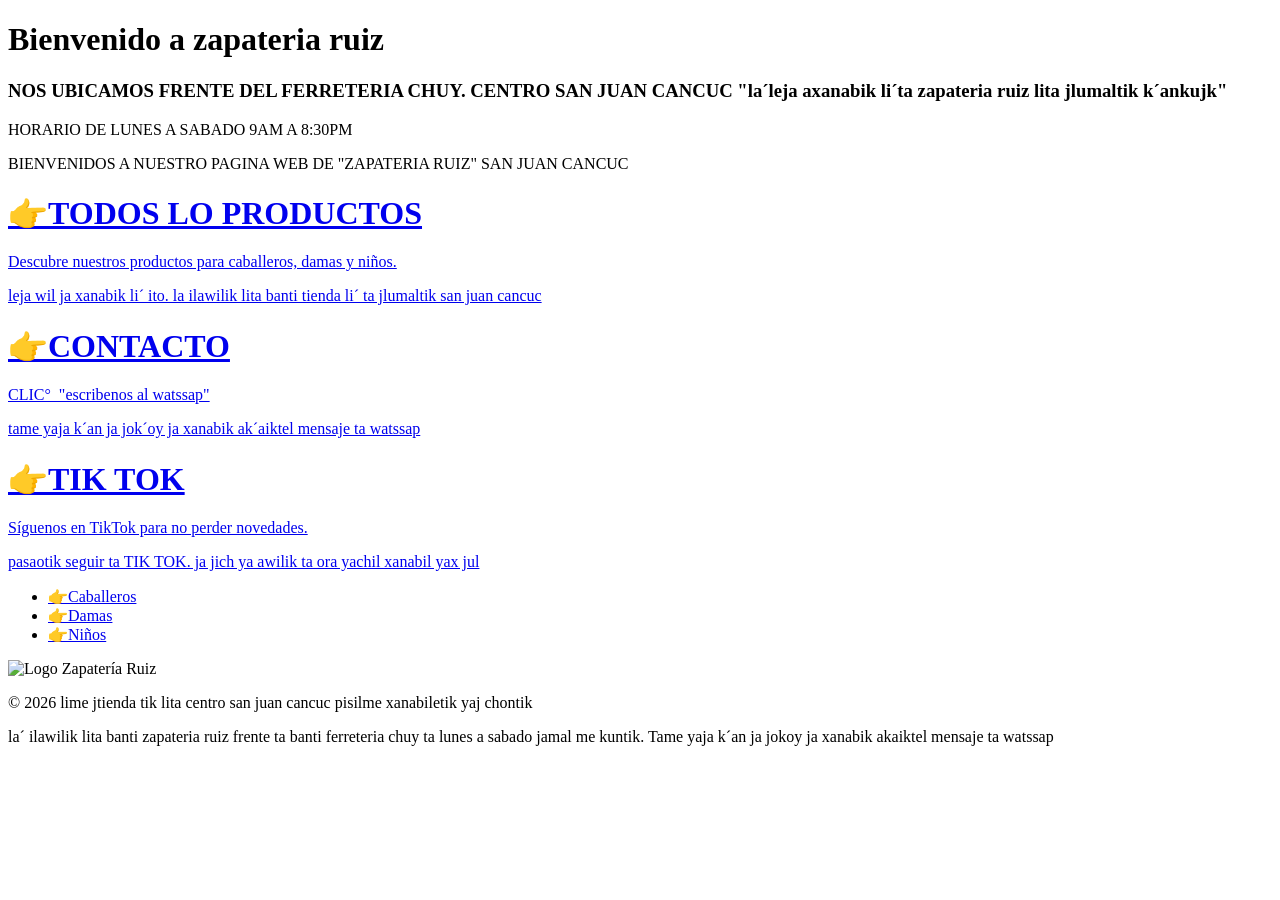
==== index.html @ fe38a1d0 "Add files via upload" ====
<!DOCTYPE html>
<html lang="es">
<head>
  <meta charset="UTF-8" />
  <meta name="viewport" content="width=device-width, initial-scale=1.0"/>
  <title>Zapatería Ruiz - San Juan Cancuc</title>
  <link rel="stylesheet" href="indexstyle.css" />

  <!-- PARA GOOGLE -->
  <meta name="description" content="Zapatería Ruiz - Tenis y zapatos para caballeros, damas y niños en San Juan Cancuc, Chiapas" />
  <meta name="keywords" content="zapatería, zapatos, tenis, San Juan Cancuc, Chiapas, calzado" />
  <meta name="author" content="Zapatería Ruiz" />

  <!-- PARA FACEBOOK -->
  <meta property="og:title" content="Zapatería Ruiz - San Juan Cancuc" />
  <meta property="og:description" content="Tenis y zapatos para caballeros, damas y niños. Visítanos en el centro de San Juan Cancuc frente a Ferretería Chuy." />
  <meta property="og:image" content="https://zapateria-ruiz.netlify.app/imagenlogo.jpg" />
  <meta property="og:url" content="https://zapateria-ruiz.netlify.app" />
  <meta property="og:type" content="website" />

</head>
<body>

  <!-- HEADER -->
  <header>
    <h1>Bienvenido a zapateria ruiz</h1>
    <h3>NOS UBICAMOS FRENTE DEL FERRETERIA CHUY.
      CENTRO SAN JUAN CANCUC "la´leja axanabik li´ta zapateria ruiz lita jlumaltik k´ankujk"</h3>
      <P>HORARIO DE LUNES A SABADO 9AM A 8:30PM</P>
  </header>

  <!-- NAV -->
  <nav>

    BIENVENIDOS A NUESTRO PAGINA WEB DE "ZAPATERIA RUIZ" SAN JUAN CANCUC 
  </nav>

  <!-- MAIN -->
  <main>

    <!-- 3 Tarjetas superiores -->
    <div class="top-cards">
      <div class="card">
        <a href="productos1.html" class="card">
        <h1>👉TODOS LO PRODUCTOS </h1>
        <p>Descubre nuestros productos para caballeros, damas y niños.</p>
        <p>leja wil ja xanabik li´ ito. la ilawilik lita banti tienda li´ ta jlumaltik san juan cancuc</p>
        </a>
      </div>
      <div class="card">
        <a href="contactos1.html" class="card">
        <h1>👉CONTACTO</h1>
        <p>CLIC°_"escribenos al watssap"</p>
        <p>tame yaja k´an ja jok´oy ja xanabik ak´aiktel mensaje ta watssap</p>
        </a>
      </div>
      <div class="card">
        <a href="redessociales.html" class="card">
        <h1>👉TIK TOK</h1>
        <p>Síguenos en TikTok para no perder novedades.</p>
        <p>pasaotik seguir ta TIK TOK. ja jich ya awilik ta ora yachil xanabil yax jul</p>
        </a>
      </div>
    </div>

    <!-- Sección inferior: menús + logo -->
    <div class="bottom-section">

      <!-- Sidebar menús -->
      <aside class="sidebar">
        <ul>
          <li><a href="caballeros1.html">👉Caballeros</a></li>
          <li><a href="damas1.html">👉Damas</a></li>
          <li><a href="niño1.html">👉Niños</a></li>
          
        </ul>
      </aside>

      <!-- Logo -->
      <div class="logo-panel">
        <img src="imagenlogo.jpg" alt="Logo Zapatería Ruiz" />
      </div>

    </div>
  </main>

  <!-- FOOTER -->
  <footer>
    <p>© 2026 lime jtienda tik lita centro san juan cancuc pisilme xanabiletik yaj chontik</p>
    <P>la´ ilawilik lita banti zapateria ruiz frente ta banti ferreteria chuy ta lunes a sabado
      jamal me kuntik. Tame yaja k´an ja jokoy ja xanabik akaiktel mensaje ta watssap 
    </P>
  </footer>

  <script src="script.js"></script>
</body>
</html>
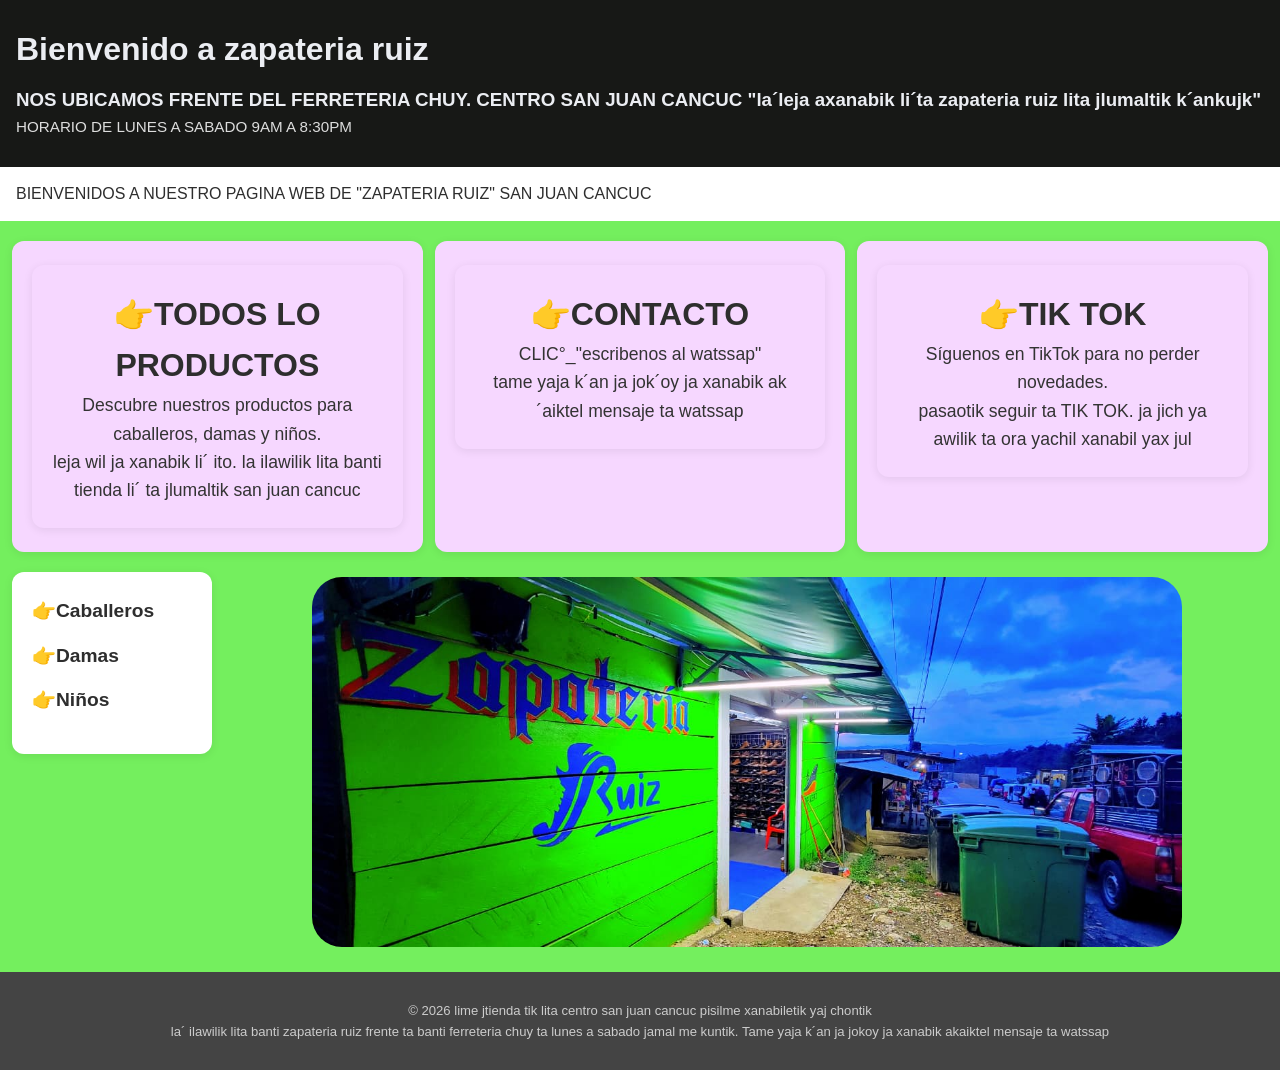
==== commit 062b06b0: "Update index.html" ====
--- a/index.html
+++ b/index.html
@@ -4,7 +4,7 @@
   <meta charset="UTF-8" />
   <meta name="viewport" content="width=device-width, initial-scale=1.0"/>
   <title>Zapatería Ruiz - San Juan Cancuc</title>
-  <link rel="stylesheet" href="indexstyle.css" />
+  <link rel="stylesheet" href="css/indexstyle.css" />
 
   <!-- PARA GOOGLE -->
   <meta name="description" content="Zapatería Ruiz - Tenis y zapatos para caballeros, damas y niños en San Juan Cancuc, Chiapas" />
@@ -94,4 +94,4 @@
 
   <script src="script.js"></script>
 </body>
-</html>+</html>
--- a/css/indexstyle.css
+++ b/css/indexstyle.css
@@ -0,0 +1,172 @@
+*, *::before, *::after { box-sizing: border-box; margin: 0; padding: 0; }
+
+body {
+  font-family: 'Segoe UI', Tahoma, Geneva, Verdana, sans-serif;
+  color: #2e2e2e;
+  font-size: 16px;
+  line-height: 1.6;
+  background: linear-gradient(135deg, #6af971, #ffffff, #6af971);
+  background-size: 400% 400%;
+  animation: fondoAnimado 6s ease infinite;
+}
+
+@keyframes fondoAnimado {
+  0%   { background-position: 0% 50%; }
+  50%  { background-position: 100% 50%; }
+  100% { background-position: 0% 50%; }
+}
+
+/* ─── HEADER ─── */
+header {
+  background-color: #171816;
+  color: #ebedf2;
+  padding: 24px 16px 28px;
+}
+
+header h1 {
+  font-size: clamp(1.4rem, 4vw, 2rem);
+  font-weight: 700;
+  margin-bottom: 10px;
+}
+
+header p {
+  font-size: 0.95rem;
+  color: #dddddd;
+}
+
+/* ─── NAV ─── */
+nav {
+  background-color: #ffffff;
+  padding: 14px 16px;
+}
+
+nav a {
+  color: #1a5fcc;
+  text-decoration: underline;
+  font-size: 0.95rem;
+  margin-right: 10px;
+}
+
+nav a:hover { color: #0e3a8a; }
+
+/* ─── MAIN ─── */
+main {
+  background-color: #74ef5e;
+  padding: 20px 12px;
+}
+
+/* ─── 3 TARJETAS SUPERIORES ─── */
+.top-cards {
+  display: grid;
+  grid-template-columns: repeat(3, 1fr);
+  gap: 12px;
+  margin-bottom: 20px;
+}
+
+.card {
+  background: #f6d7ff;
+  border-radius: 12px;
+  padding: 24px 20px;
+  text-align: center;
+  box-shadow: 0 2px 10px rgba(0,0,0,0.08);
+}
+
+.card h2 {
+  font-size: 1.70rem;
+  font-weight: 700;
+  color: #2e2e2e;
+  margin-bottom: 14px;
+}
+
+.card p {
+  font-size: 1.10rem;
+  color: #333333;
+  line-height: 1.6;
+}
+
+a.card {
+  text-decoration: none;
+  color: inherit;
+  display: block;
+  cursor: pointer;
+  transition: transform 0.2s, box-shadow 0.2s;
+}
+
+a.card:hover {
+  transform: translateY(-5px);
+  box-shadow: 0 10px 25px rgba(0,0,0,0.15);
+}
+
+/* ─── SECCIÓN INFERIOR ─── */
+.bottom-section {
+  display: grid;
+  grid-template-columns: 200px 1fr;
+  gap: 14px;
+  align-items: start;
+}
+
+/* Sidebar */
+.sidebar {
+  background: #ffffff;
+  border-radius: 12px;
+  padding: 24px 20px;
+  box-shadow: 0 2px 10px rgba(0,0,0,0.08);
+}
+
+.sidebar ul {
+  list-style: none;
+}
+
+.sidebar ul li {
+  margin-bottom: 14px;
+}
+
+.sidebar ul li a {
+  font-weight: 700;
+  font-size: 1.20rem;
+  color: #2e2e2e;
+  text-decoration: none;
+}
+
+.sidebar ul li a:hover {
+  color: #6a0dad;
+  border-left: 3px solid #6a0dad;
+  padding-left: 8px;
+}
+
+/* Logo */
+.logo-panel img {
+  max-width: 100%;
+  max-height: 370px;
+  object-fit: contain;
+  display: block;
+  margin: 5px auto;
+  border-radius: 30px;
+}
+
+/* ─── FOOTER ─── */
+footer {
+  background-color: #444444;
+  color: #cccccc;
+  text-align: center;
+  padding: 28px 16px;
+  font-size: 0.82rem;
+}
+
+/* ─── RESPONSIVE Tablet ─── */
+@media (max-width: 900px) {
+  .top-cards {
+    grid-template-columns: repeat(2, 1fr);
+  }
+  .bottom-section {
+    grid-template-columns: 1fr;
+  }
+  .logo-panel { min-height: 160px; }
+}
+
+/* ─── RESPONSIVE Móvil ─── */
+@media (max-width: 600px) {
+  header { padding: 20px 14px; }
+  .top-cards { grid-template-columns: 1fr; }
+  nav { padding: 12px 14px; }
+}
